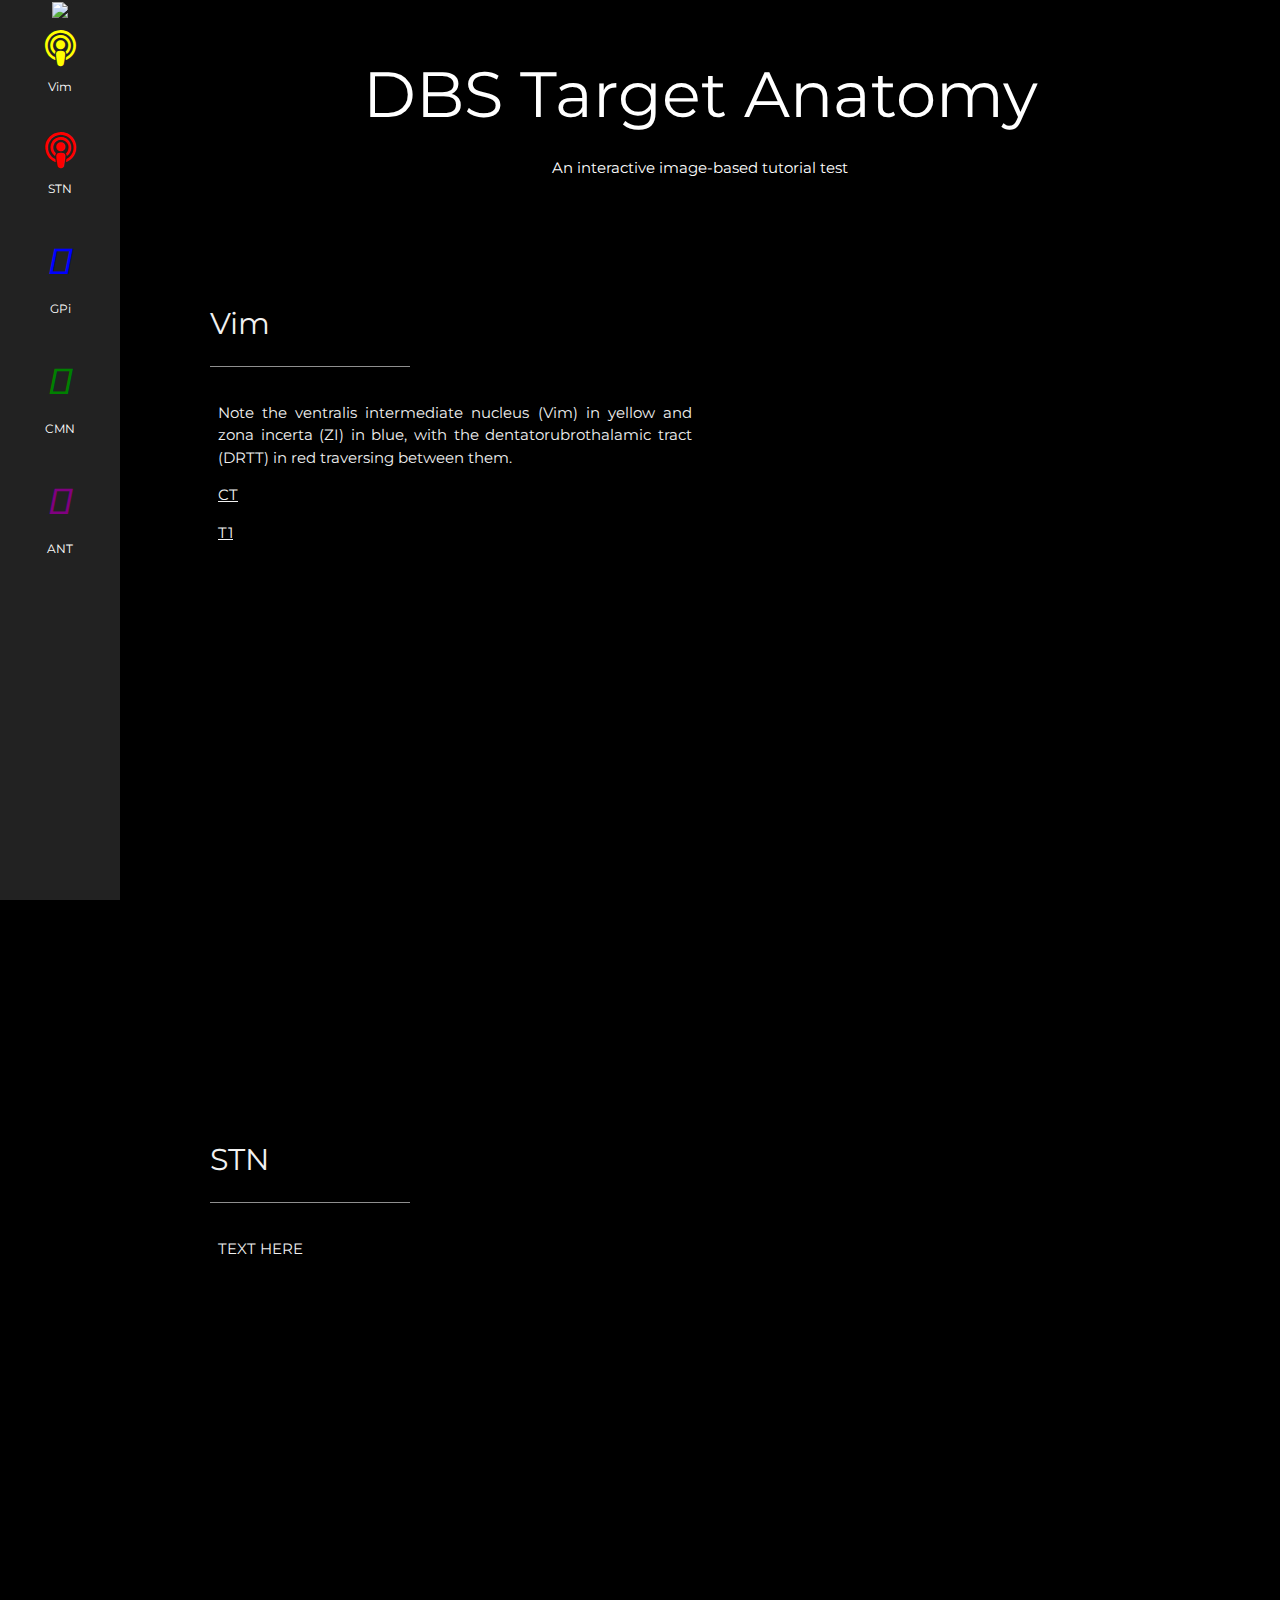
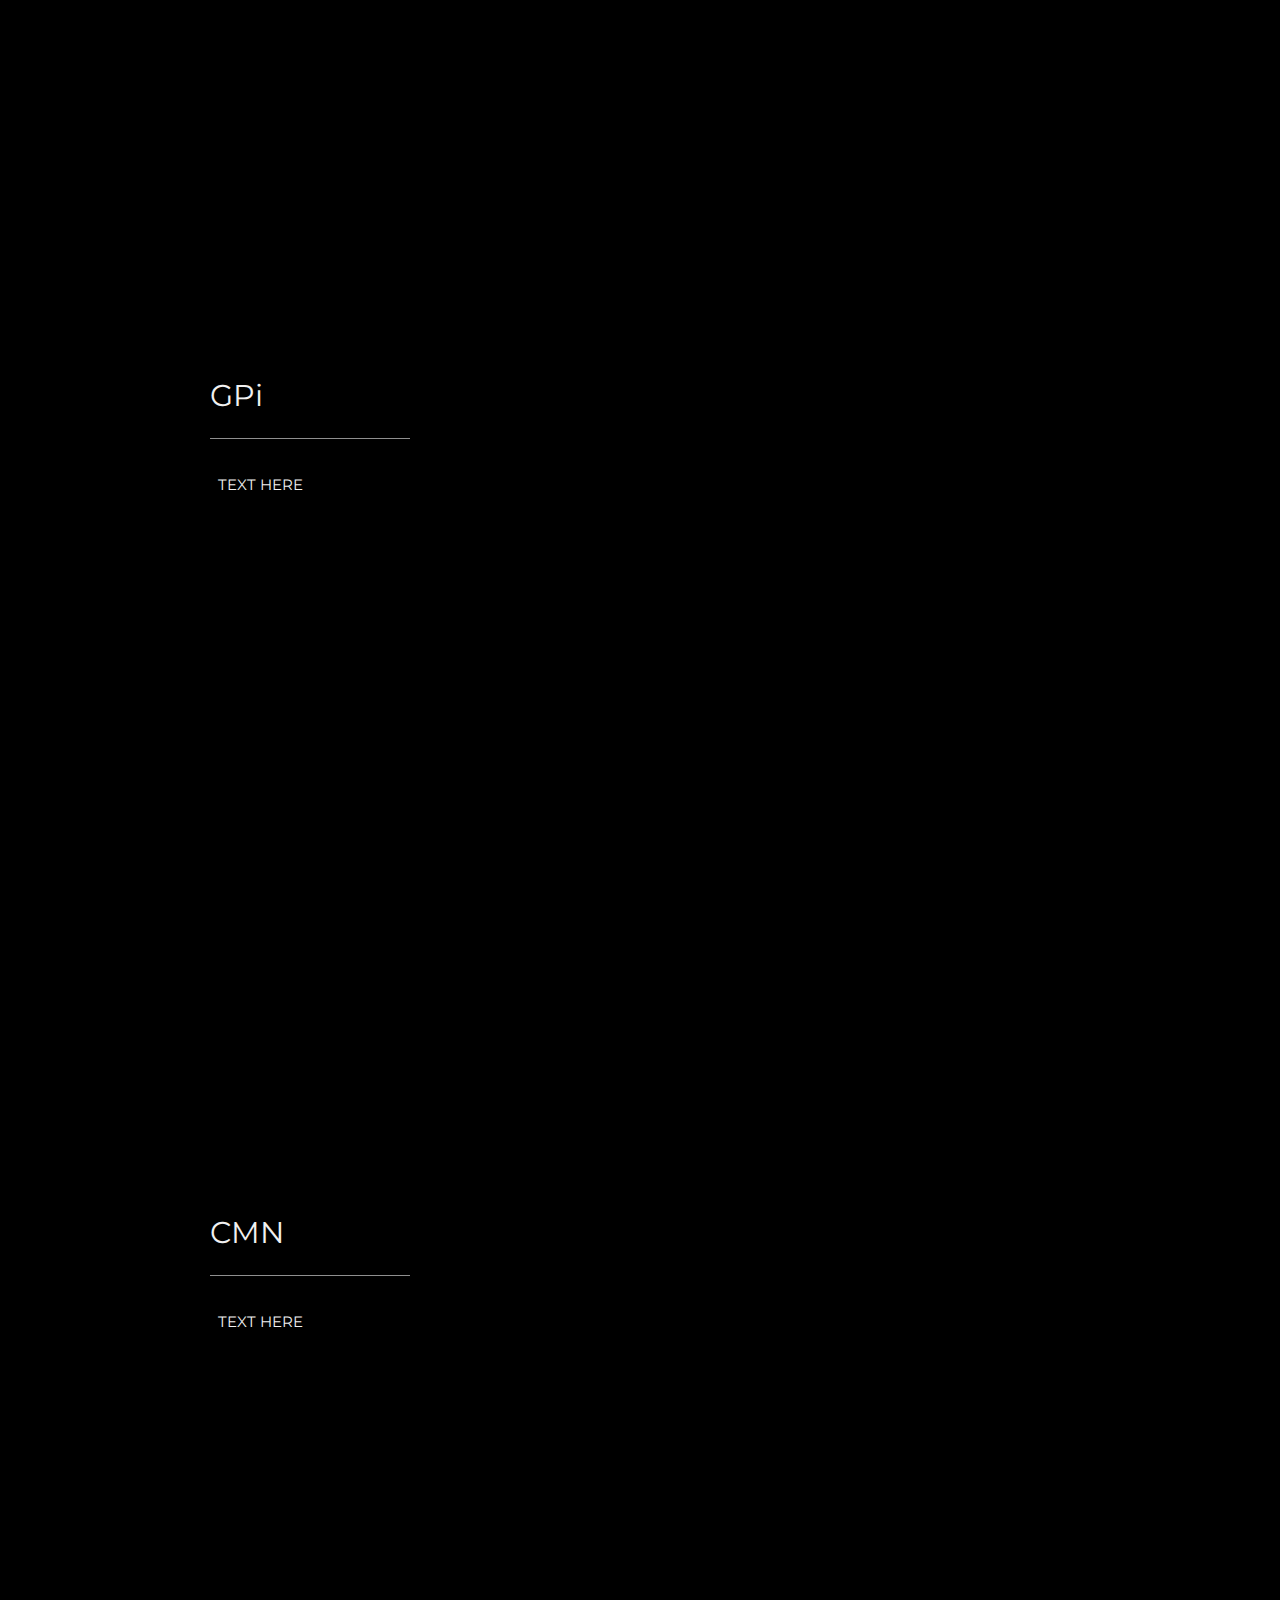
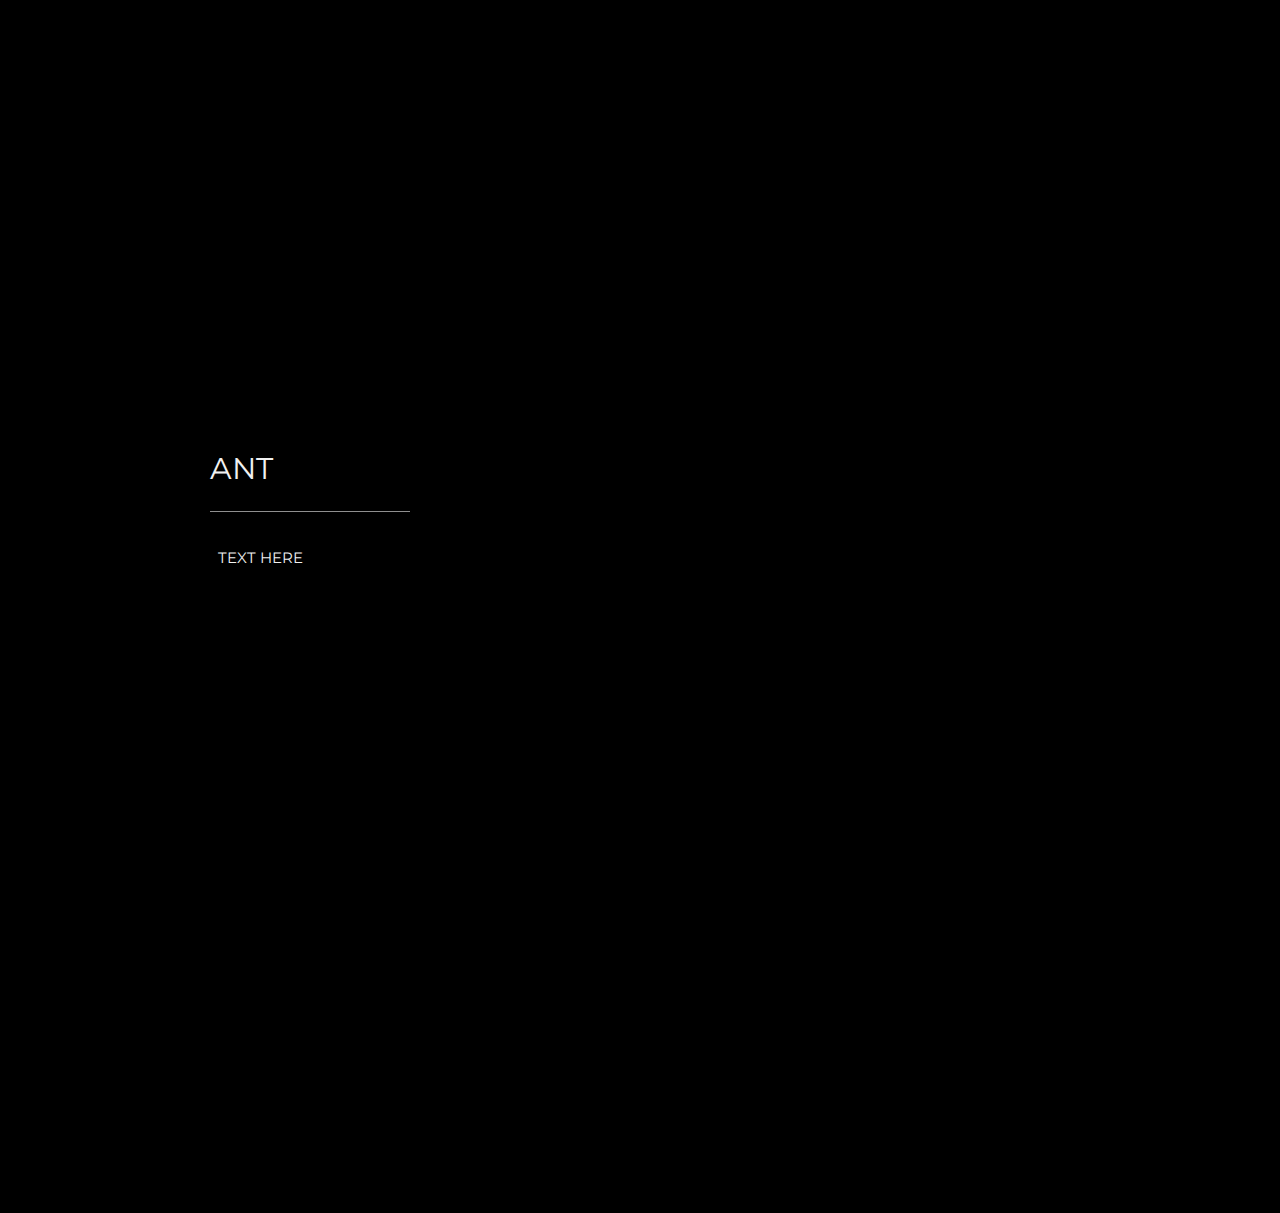
==== index.html @ 17662a3c "convert to DBS" ====
<!DOCTYPE html>
<html>
	<title>DBS Targets</title>
	<meta charset="UTF-8">
	<meta name="viewport" content="width=device-width, initial-scale=1">
	<link rel="stylesheet" href="https://www.w3schools.com/w3css/4/w3.css">
	<link rel="stylesheet" href="https://fonts.googleapis.com/css?family=Montserrat">
	<link rel="stylesheet" href="https://cdnjs.cloudflare.com/ajax/libs/font-awesome/4.7.0/css/font-awesome.min.css">
	<script src="https://kit.fontawesome.com/e61b68c8d5.js" crossorigin="anonymous"></script>
	<style>
		body, h1,h2,h3,h4,h5,h6 {
			font-family: "Montserrat", sans-serif
		}

		iframe {
			width: 100%;
			height: 100%;
			aspect-ratio: 1 / 1.25; /* Width to height ratio of 1:1 */
			border: none;        /* Optional: Removes the default iframe border */
		}

		.w3-row-padding img {
			margin-bottom: 12px;
		}

		.w3-row-padding {
		padding: 0;
		}

		.w3-half.dwv-containing-div {
		padding: 0;
		}

		.dwv-containing-div {
		display: flex;
		justify-content: center; /* Center horizontally */
		align-items: center;     /* Center vertically */
		}
		
		/* Set the width of the sidebar to 120px */
		.w3-sidebar {
			width: 120px;
			background: #222;
		}
		
		/* Add a left margin to the "page content" that matches the width of the sidebar (120px) */
		#main {
			margin-left: 120px
		}
		
		/* Remove margins from "page content" on small screens */
		@media only screen and (max-width: 600px) {
			#main {
				margin-left: 0
			}
		}
	</style>
	
	<script src="https://ajax.googleapis.com/ajax/libs/jquery/3.3.1/jquery.min.js"></script>
	<script>
	$(document).ready(function(){
	  // Add smooth scrolling to all links
	  $("a").on('click', function(event) {

		// Make sure this.hash has a value before overriding default behavior
		if (this.hash !== "") {
		  // Prevent default anchor click behavior
		  event.preventDefault();

		  // Store hash
		  var hash = this.hash;

		  // Using jQuery's animate() method to add smooth page scroll
		  // The optional number (800) specifies the number of milliseconds it takes to scroll to the specified area
		  $('html, body').animate({
			scrollTop: $(hash).offset().top
		  }, 800, function(){

			// Add hash (#) to URL when done scrolling (default click behavior)
			window.location.hash = hash;
		  });
		} // End if
	  });
	});

	document.addEventListener('DOMContentLoaded', function() {
		var vimimgs_legendText = encodeURIComponent("The Vim (yellow) and ZI (blue) with traversing DRTT (red).");
		var vimimgs_url = "/dbs/viewer.html?input=dicom%2F0000539%2FCT.zip&legend=" + vimimgs_legendText;
		document.getElementById('vimimgs').src = vimimgs_url;

		var stnimgs_legendText = encodeURIComponent("The STN (red).");
		var stnimgs_url = "/dbs/viewer.html?input=dicom%2F0000539%2FCT.zip&legend=" + stnimgs_legendText;
		document.getElementById('stnimgs').src = stnimgs_url;      

		var gpiimgs_legendText = encodeURIComponent("The GPi (blue).");
		var gpiimgs_url = "/dbs/viewer.html?input=dicom%2F0000539%2FCT.zip&legend=" + gpiimgs_legendText;
		document.getElementById('gpiimgs').src = gpiimgs_url;   

		var cmnimgs_legendText = encodeURIComponent("The CMN (green).");
		var cmnimgs_url = "/dbs/viewer.html?input=dicom%2F0000539%2FCT.zip&legend=" + cmnimgs_legendText;
		document.getElementById('cmnimgs').src = cmnimgs_url;           

		var antimgs_legendText = encodeURIComponent("The ANT (purple).");
		var antimgs_url = "/dbs/viewer.html?input=dicom%2F0000539%2FCT.zip&legend=" + antimgs_legendText;
		document.getElementById('antimgs').src = antimgs_url;  

		// Prevent main page from scrolling when hovering over viewer
		var iframes = document.querySelectorAll('iframe');
		iframes.forEach(function(iframe) {
		// Add an event listener to the iframe to capture scroll events
		iframe.contentWindow.addEventListener('wheel', function(event) {
			event.preventDefault();  // Prevents scrolling the parent
			// Optionally, you can implement your own scroll logic here
			// For instance, manually adjusting the scrollTop position based on the delta of the wheel event
		}, { passive: false });  // This option is necessary to allow preventDefault to work

		iframe.addEventListener('load', function() {
			// This ensures the listener is added after the iframe content is fully loaded
			this.contentWindow.addEventListener('wheel', function(event) {
			event.preventDefault();
			}, { passive: false });
		});
		});
	});
	</script>	
	
<body class="w3-black">

	<!-- Icon Bar (Sidebar - hidden on small screens) -->
	<nav class="w3-sidebar w3-bar-block w3-small w3-hide-small w3-center">
	  <!-- Avatar image in top left corner -->
	  <img src="resources/images/vim_example.jpg" style="width:100%">
	  <a href="#vim" class="w3-bar-item w3-button w3-padding-large w3-hover-black">
		<i class="fa fa-podcast w3-xxlarge" style="color: yellow;"></i> 
		<p>Vim</p>
	  </a>
	  <a href="#stn" class="w3-bar-item w3-button w3-padding-large w3-hover-black">
		<i class="fa fa-podcast w3-xxlarge" style="color: red;"></i>
		<p>STN</p>
	  </a>
	  <a href="#gpi" class="w3-bar-item w3-button w3-padding-large w3-hover-black">
		<i class="fas fa-podcast w3-xxlarge" style="color: blue;"></i>
		<p>GPi</p>
	  </a>
	  <a href="#cmn" class="w3-bar-item w3-button w3-padding-large w3-hover-black">
		<i class="fas fa-podcast w3-xxlarge" style="color: green;"></i>
		<p>CMN</p>
	  </a>
	  <a href="#ant" class="w3-bar-item w3-button w3-padding-large w3-hover-black">
		<i class="fas fa-podcast w3-xxlarge" style="color: purple;"></i>
		<p>ANT</p>
	  </a>
	</nav>

	<!-- Navbar on small screens (Hidden on medium and large screens) -->
	<div class="w3-top w3-hide-large w3-hide-medium" id="myNavbar">
	  <div class="w3-bar w3-black w3-opacity w3-hover-opacity-off w3-center w3-small">
		<a href="#vim" class="w3-bar-item w3-button" style="width:25% !important">Vim</a>
		<a href="#stn" class="w3-bar-item w3-button" style="width:25% !important">STN</a>
		<a href="#gpi" class="w3-bar-item w3-button" style="width:25% !important">GPi</a>
		<a href="#cmn" class="w3-bar-item w3-button" style="width:25% !important">CMN</a>
		<a href="#ant" class="w3-bar-item w3-button" style="width:25% !important">ANT</a>
	  </div>
	</div>

	<!-- Page Content -->
	<div class="w3-padding-small" id="main">
		<!-- Header/Home -->
		<header class="w3-container w3-padding-32 w3-center w3-black" id="home">
			<h1 class="w3-jumbo">DBS Target Anatomy</h1>
			<p>An interactive image-based tutorial test</p>
		</header>

		<!-- Vim Section -->
		<div class="w3-content w3-justify w3-text-light-grey w3-padding-64" id="vim">
			<h2 class="w3-text-light-grey">Vim</h2>
			<hr style="width:200px" class="w3-opacity">
			<div class="w3-row-padding">
				<div class="w3-half">
					<p>Note the ventralis intermediate nucleus (Vim) in yellow and zona incerta (ZI) in blue, with the dentatorubrothalamic tract (DRTT) in red traversing between them.</p>
					<p>
						<a href="#" onclick="document.getElementById('vimimgs').src='/dbs/viewer.html?input=dicom%2F0000539%2FCT.zip&legend=Legend'; return false;">CT</a>		
					</p>
					<p>
						<a href="#" onclick="document.getElementById('vimimgs').src='/dbs/viewer.html?input=dicom%2F0000539%2FT1.zip&legend=Legend'; return false;">T1</a>	
					</p>
				</div>
				<div class="w3-half dwv-containing-div">
					<iframe id="vimimgs" src="" title="CT Viewer"></iframe>
				</div>
			</div>
		</div>

		<!-- STN Section -->
		<div class="w3-content w3-justify w3-text-light-grey w3-padding-64" id="stn">
			<h2 class="w3-text-light-grey">STN</h2>
			<hr style="width:200px" class="w3-opacity">
			<div class="w3-row-padding">
				<div class="w3-half">
					<p>TEXT HERE</p>
				</div>
				<div class="w3-half dwv-containing-div">
					<iframe id="stnimgs" src="" title="CT Viewer"></iframe>
				</div>
			</div>
		</div>

		<!-- GPI Section -->
		<div class="w3-content w3-justify w3-text-light-grey w3-padding-64" id="gpi">
			<h2 class="w3-text-light-grey">GPi</h2>
			<hr style="width:200px" class="w3-opacity">
			<div class="w3-row-padding">
				<div class="w3-half">
					<p>TEXT HERE</p>
				</div>
				<div class="w3-half dwv-containing-div">
					<iframe id="gpiimgs" src="" title="CT Viewer"></iframe>
				</div>
			</div>
		</div>

		<!-- CMN Section -->
		<div class="w3-content w3-justify w3-text-light-grey w3-padding-64" id="cmn">
			<h2 class="w3-text-light-grey">CMN</h2>
			<hr style="width:200px" class="w3-opacity">
			<div class="w3-row-padding">
				<div class="w3-half">
					<p>TEXT HERE</p>
				</div>
				<div class="w3-half dwv-containing-div">
					<iframe id="cmnimgs" src="" title="CT Viewer"></iframe>
				</div>
			</div>
		</div>

		<!-- ANT Section -->
		<div class="w3-content w3-justify w3-text-light-grey w3-padding-64" id="ant">
			<h2 class="w3-text-light-grey">ANT</h2>
			<hr style="width:200px" class="w3-opacity">
			<div class="w3-row-padding">
				<div class="w3-half">
					<p>TEXT HERE</p>
				</div>
				<div class="w3-half dwv-containing-div">
					<iframe id="antimgs" src="" title="CT Viewer"></iframe>
				</div>
			</div>
		</div>    

	<!-- END PAGE CONTENT -->
	</div>

</body>
</html>
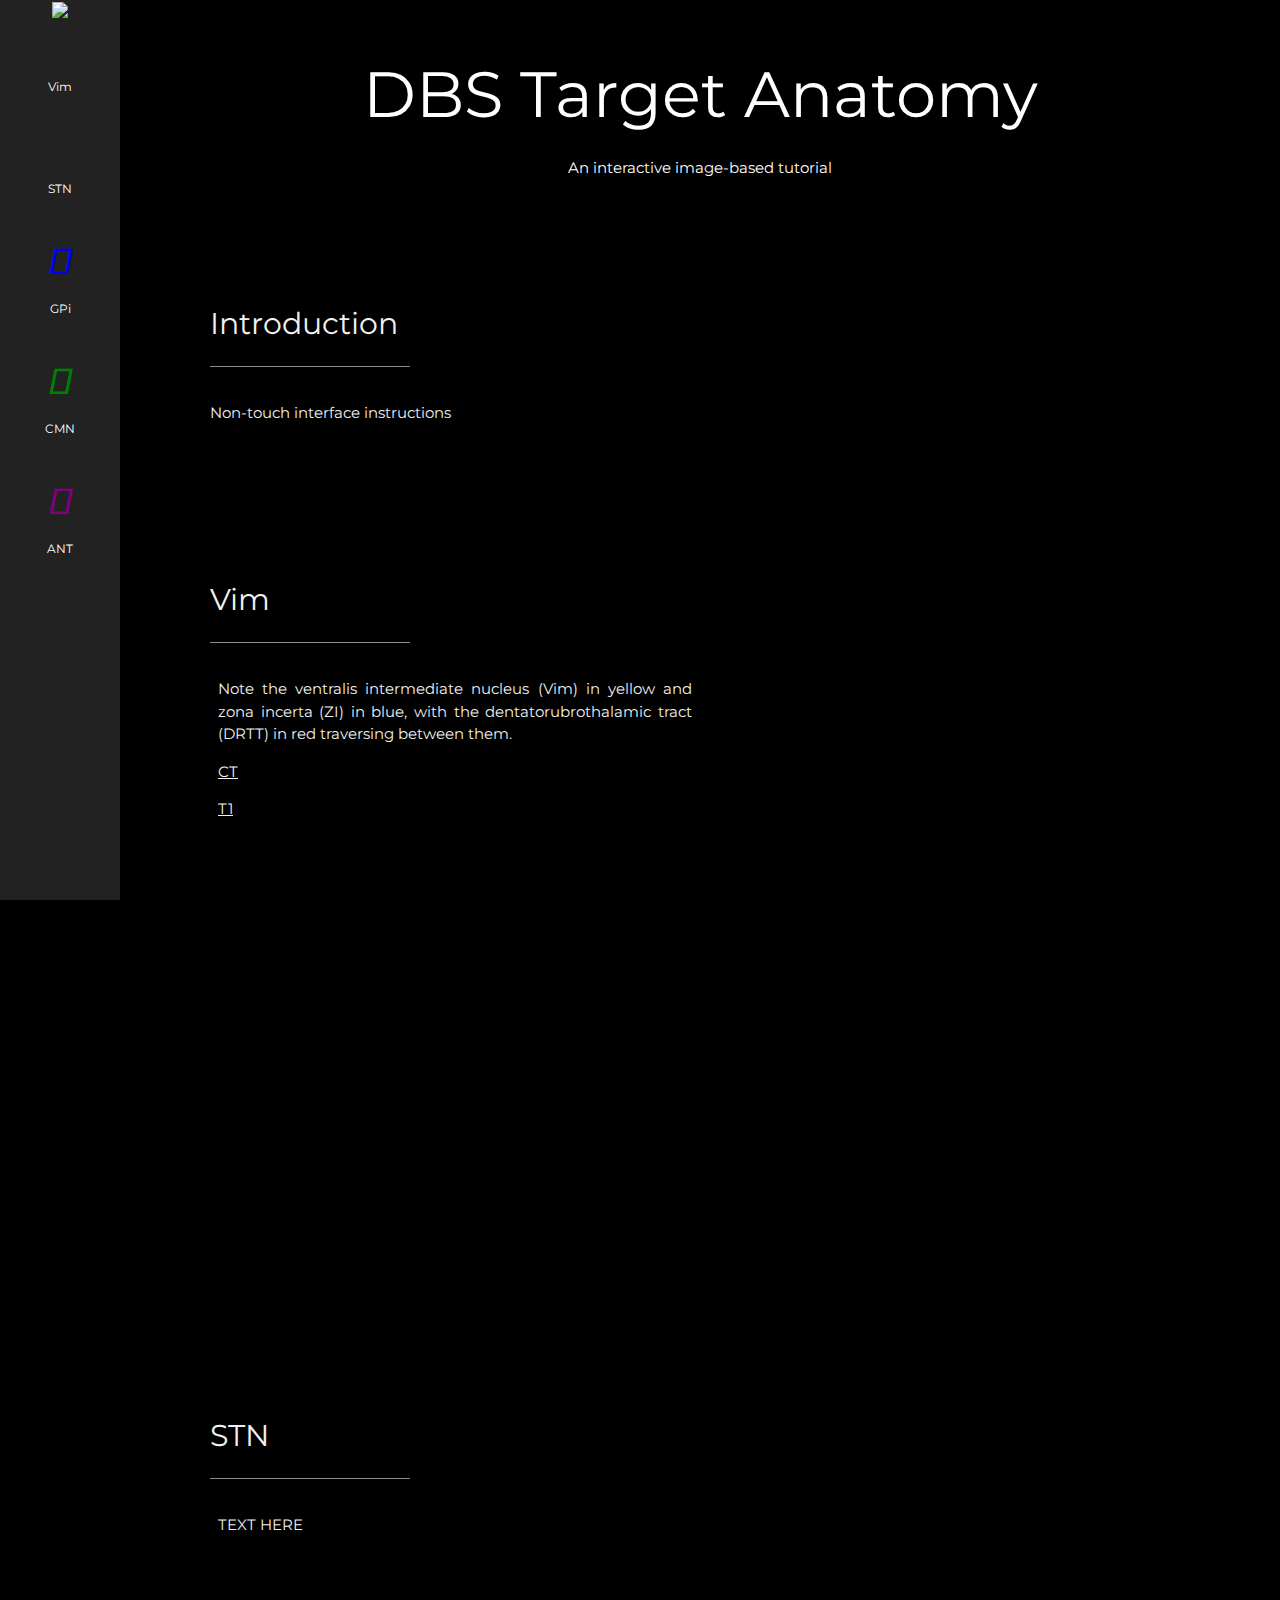
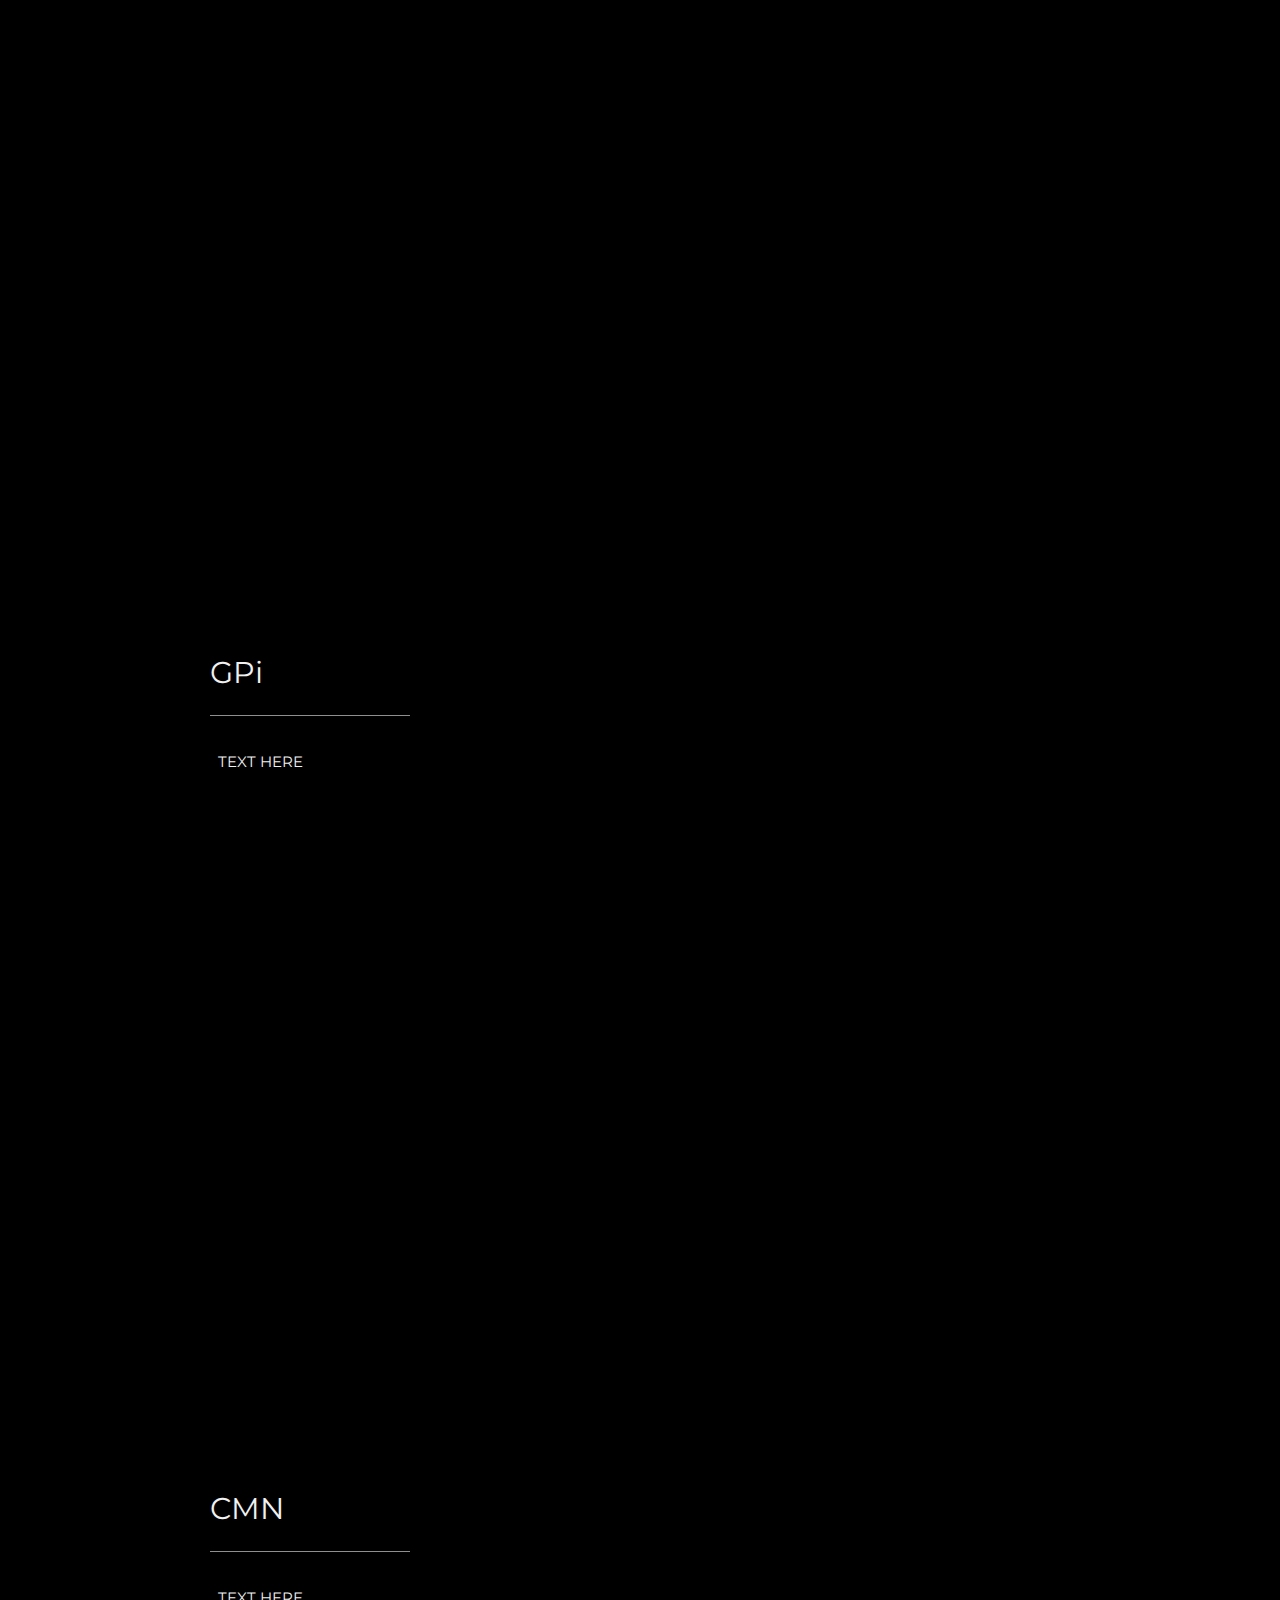
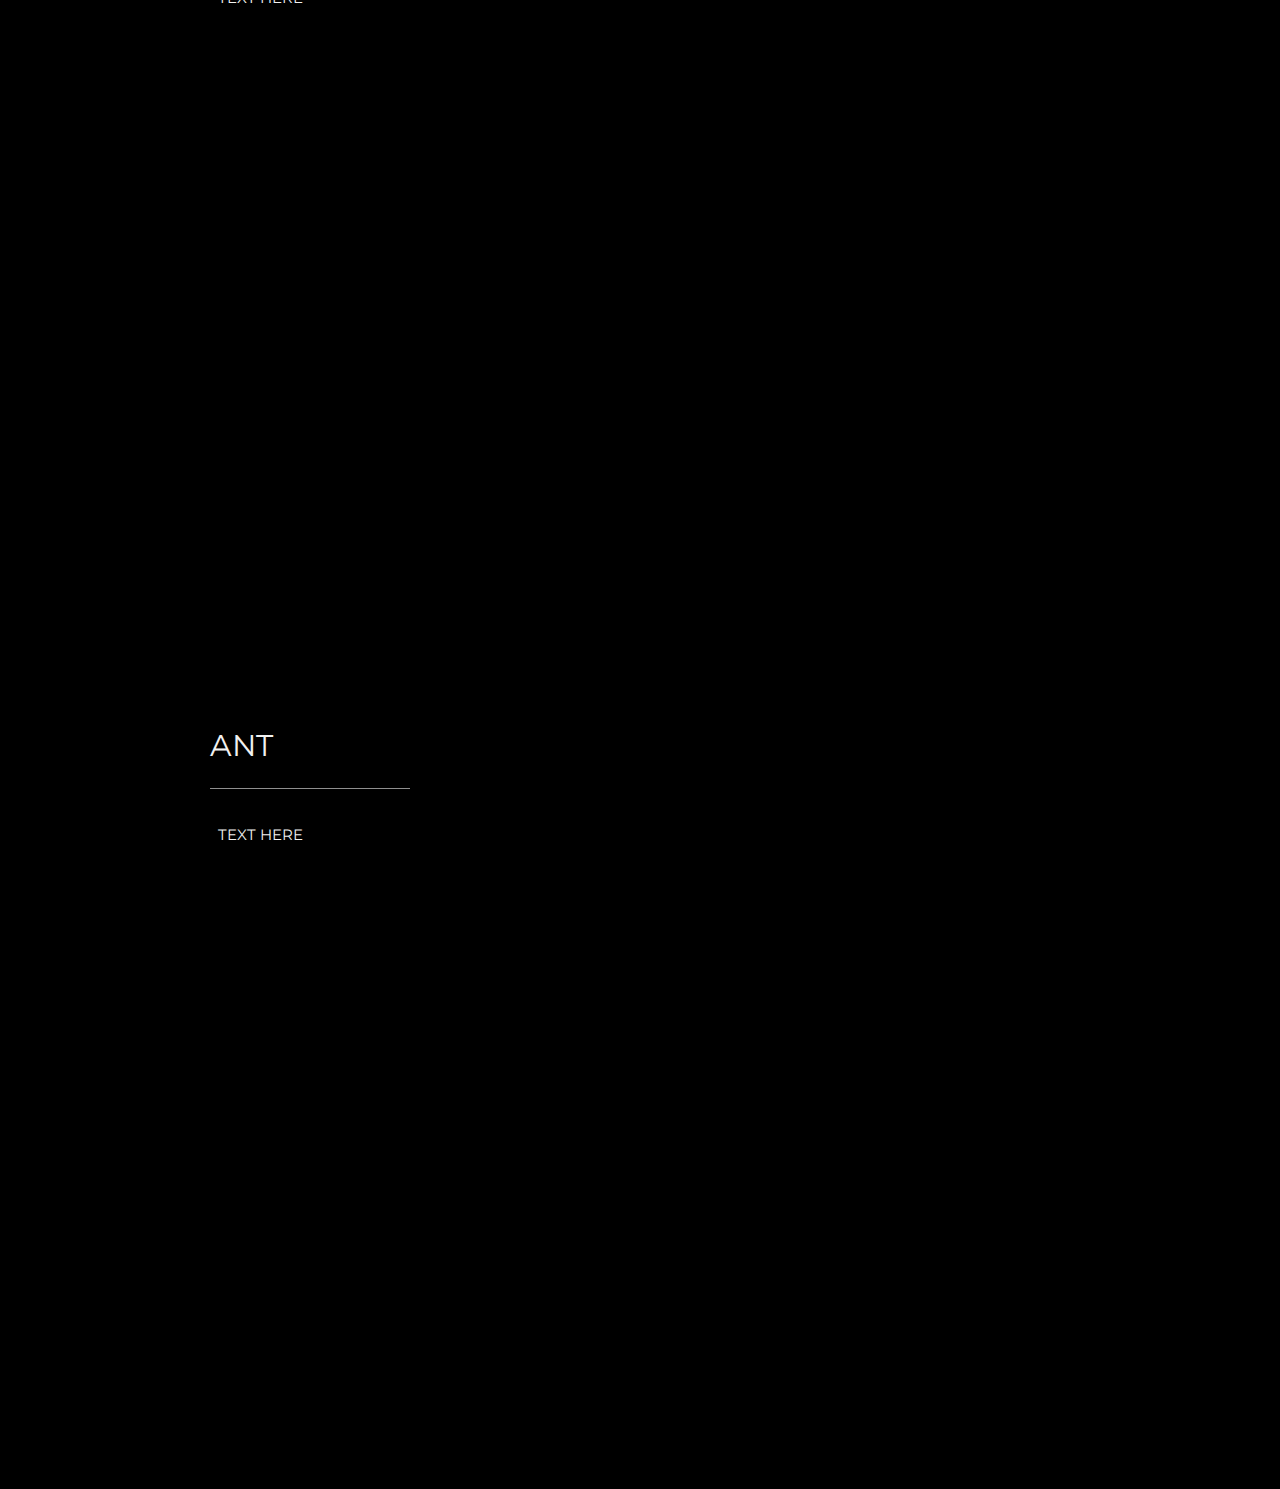
==== commit 169dc76a: "Stopping point - viewer working well" ====
--- a/index.html
+++ b/index.html
@@ -3,10 +3,13 @@
 	<title>DBS Targets</title>
 	<meta charset="UTF-8">
 	<meta name="viewport" content="width=device-width, initial-scale=1">
-	<link rel="stylesheet" href="https://www.w3schools.com/w3css/4/w3.css">
+	<!--<link rel="stylesheet" href="https://www.w3schools.com/w3css/4/w3.css">-->
+	<link rel="stylesheet" href="css/w3.css">
 	<link rel="stylesheet" href="https://fonts.googleapis.com/css?family=Montserrat">
-	<link rel="stylesheet" href="https://cdnjs.cloudflare.com/ajax/libs/font-awesome/4.7.0/css/font-awesome.min.css">
-	<script src="https://kit.fontawesome.com/e61b68c8d5.js" crossorigin="anonymous"></script>
+	<!--<link rel="stylesheet" href="https://cdnjs.cloudflare.com/ajax/libs/font-awesome/4.7.0/css/font-awesome.min.css">-->
+	<link rel="stylesheet" href="css/font-awesome.min.css">
+	<!--<script src="https://kit.fontawesome.com/e61b68c8d5.js" crossorigin="anonymous"></script>-->
+	<script src="src/font-awesome.js" crossorigin="anonymous"></script>
 	<style>
 		body, h1,h2,h3,h4,h5,h6 {
 			font-family: "Montserrat", sans-serif
@@ -56,7 +59,8 @@
 		}
 	</style>
 	
-	<script src="https://ajax.googleapis.com/ajax/libs/jquery/3.3.1/jquery.min.js"></script>
+	<!--<script src="https://ajax.googleapis.com/ajax/libs/jquery/3.3.1/jquery.min.js"></script>-->
+	<script src="src/jquery.min.js"></script>
 	<script>
 	$(document).ready(function(){
 	  // Add smooth scrolling to all links
@@ -120,6 +124,17 @@
 			event.preventDefault();
 			}, { passive: false });
 		});
+
+		// Add intro text based on mobile or not
+		var introtext = document.getElementById('intro-text')
+		if ('ontouchstart' in window || navigator.maxTouchPoints) {
+			// Touch interface is present
+			introtext.innerText = 'Touch interface instructions';
+		} else {
+			// No touch interface
+			introtext.innerText = 'Non-touch interface instructions'
+		}		
+
 		});
 	});
 	</script>	
@@ -168,8 +183,19 @@
 		<!-- Header/Home -->
 		<header class="w3-container w3-padding-32 w3-center w3-black" id="home">
 			<h1 class="w3-jumbo">DBS Target Anatomy</h1>
-			<p>An interactive image-based tutorial test</p>
+			<p>An interactive image-based tutorial</p>
 		</header>
+
+		<!-- Intro Section -->
+		<div class="w3-content w3-justify w3-text-light-grey w3-padding-64" id="intro">
+			<h2 class="w3-text-light-grey">Introduction</h2>
+			<hr style="width:200px" class="w3-opacity">
+			<div class="w3-row-padding">
+				<div class="w3-rest">
+					<p id="intro-text"></p>
+				</div>
+			</div>
+		</div>		
 
 		<!-- Vim Section -->
 		<div class="w3-content w3-justify w3-text-light-grey w3-padding-64" id="vim">
